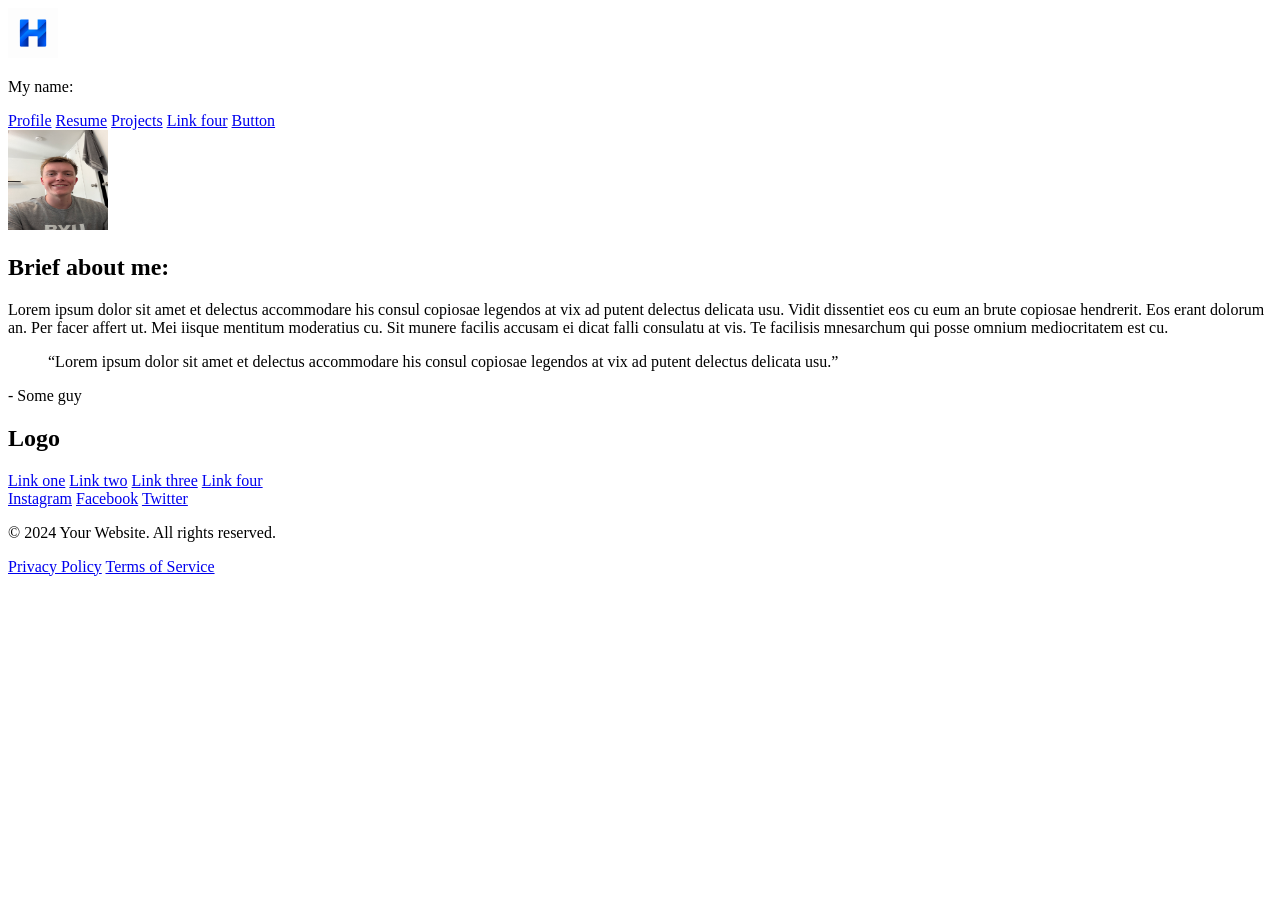
==== profile.portal/index.html @ 752df91f "week 2 check in" ====
<!DOCTYPE html>
<html lang="en">
<head>
    <meta charset="UTF-8">
    <meta name="viewport" content="width=device-width, initial-scale=1.0">

    <title>My Portfolio</title>
    <link rel="stylesheet" href="style.css">
</head>

<body>

    <header class="site-header">
        <a href="#" class="logo-image">
            <img src="images/logo.png" alt="Logo" wideth="50" height="50">
        </a>

        <p class="name">My name:</p>

        <nav class="main-navigation">
            <a href="#profile">Profile</a>
            <a href="#resume">Resume</a>
            <a href="#projects">Projects</a>
            <a href="#contact">Link four</a>
            <a href="#contact" class="header-button">Button</a>
        </nav>
    </header>

    <main>

        <section class="profile-section" id="profile">
            <div class="image-container">
                <img src="images/profile pic.png" alt="A picture of me" width="100" height="100">
            </div>

            <div class="about-section">
                <h1>Brief about me:</h1>

                <p>
                    Lorem ipsum dolor sit amet et delectus accommodare his consul
                    copiosae legendos at vix ad putent delectus delicata usu.
                    Vidit dissentiet eos cu eum an brute copiosae hendrerit.
                    Eos erant dolorum an. Per facer affert ut. Mei iisque
                    mentitum moderatius cu. Sit munere facilis accusam ei dicat
                    falli consulatu at vis. Te facilisis mnesarchum qui posse
                    omnium mediocritatem est cu.
                </p>
            </div>
        </section>

        <section class="quote-section">
            <blockquote>
                “Lorem ipsum dolor sit amet et delectus accommodare his consul
                copiosae legendos at vix ad putent delectus delicata usu.”
            </blockquote>

            <p class="quote-author">- Some guy</p>

        </section>

    </main>

    <footer class="site-footer" id="contact">

        <div class="footer-top">
            <h2>Logo</h2>

            <nav class="footer-navigation">
                <a href="#">Link one</a>
                <a href="#">Link two</a>
                <a href="#">Link three</a>
                <a href="#">Link four</a>
            </nav>

            <div class="social-links">
                <a href="#" aria-label="Instagram">Instagram</a>
                <a href="#" aria-label="Facebook">Facebook</a>
                <a href="#" aria-label="Twitter">Twitter</a>
            </div>
        </div>

        <div class="footer-bottom">
            <p>© 2024 Your Website. All rights reserved.</p>
            <a href="#">Privacy Policy</a>
            <a href="#">Terms of Service</a>
        </div>

    </footer>

</body>
</html>
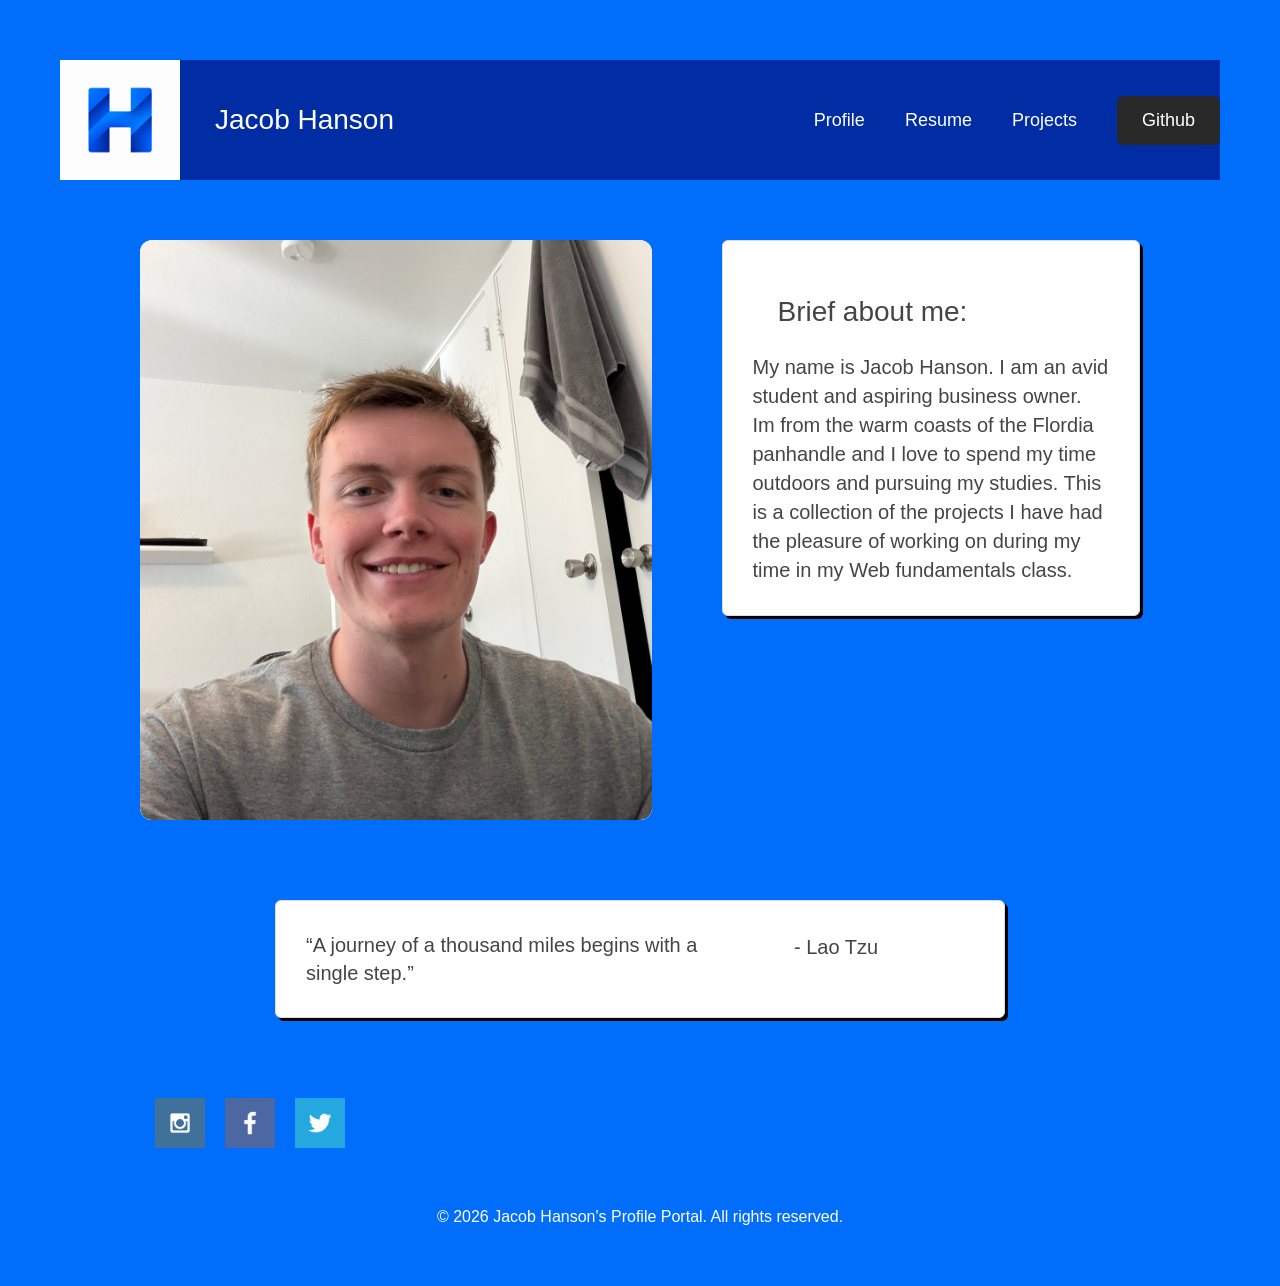
==== commit 3bc17593: "Profile page css" ====
--- a/profile.portal/index.html
+++ b/profile.portal/index.html
@@ -15,14 +15,13 @@
             <img src="images/logo.png" alt="Logo" wideth="50" height="50">
         </a>
 
-        <p class="name">My name:</p>
+        <p class="name">Jacob Hanson</p>
 
         <nav class="main-navigation">
             <a href="#profile">Profile</a>
             <a href="#resume">Resume</a>
             <a href="#projects">Projects</a>
-            <a href="#contact">Link four</a>
-            <a href="#contact" class="header-button">Button</a>
+            <a href="#contact" class="header-button">Github</a>
         </nav>
     </header>
 
@@ -37,24 +36,21 @@
                 <h1>Brief about me:</h1>
 
                 <p>
-                    Lorem ipsum dolor sit amet et delectus accommodare his consul
-                    copiosae legendos at vix ad putent delectus delicata usu.
-                    Vidit dissentiet eos cu eum an brute copiosae hendrerit.
-                    Eos erant dolorum an. Per facer affert ut. Mei iisque
-                    mentitum moderatius cu. Sit munere facilis accusam ei dicat
-                    falli consulatu at vis. Te facilisis mnesarchum qui posse
-                    omnium mediocritatem est cu.
+                    My name is Jacob Hanson. I am an avid student and aspiring business owner. 
+                    Im from the warm coasts of the Flordia panhandle and I love to spend my time 
+                    outdoors and pursuing my studies. This is a collection of the projects I have had 
+                    the pleasure of working on during my time in my Web fundamentals class.
+
                 </p>
             </div>
         </section>
 
         <section class="quote-section">
             <blockquote>
-                “Lorem ipsum dolor sit amet et delectus accommodare his consul
-                copiosae legendos at vix ad putent delectus delicata usu.”
+                “A journey of a thousand miles begins with a single step.”
             </blockquote>
 
-            <p class="quote-author">- Some guy</p>
+            <p class="quote-author">- Lao Tzu</p>
 
         </section>
 
@@ -63,26 +59,24 @@
     <footer class="site-footer" id="contact">
 
         <div class="footer-top">
-            <h2>Logo</h2>
-
-            <nav class="footer-navigation">
-                <a href="#">Link one</a>
-                <a href="#">Link two</a>
-                <a href="#">Link three</a>
-                <a href="#">Link four</a>
-            </nav>
 
             <div class="social-links">
-                <a href="#" aria-label="Instagram">Instagram</a>
-                <a href="#" aria-label="Facebook">Facebook</a>
-                <a href="#" aria-label="Twitter">Twitter</a>
-            </div>
+    <a href="https://www.instagram.com/hansojh257" target="_blank" rel="noopener noreferrer">
+        <img src="images/instagram.png" alt="Instagram">
+    </a>
+
+    <a href="https://www.facebook.com/jacob.hanson.469067" target="_blank" rel="noopener noreferrer">
+        <img src="images/facebook.png" alt="Facebook">
+    </a>
+
+    <a href="https://www.twitter.com" target="_blank" rel="noopener noreferrer">
+        <img src="images/twitter.png" alt="Twitter">
+    </a>
+</div>
         </div>
 
         <div class="footer-bottom">
-            <p>© 2024 Your Website. All rights reserved.</p>
-            <a href="#">Privacy Policy</a>
-            <a href="#">Terms of Service</a>
+            <p>© 2026 Jacob Hanson's Profile Portal. All rights reserved.</p>
         </div>
 
     </footer>
--- a/profile.portal/style.css
+++ b/profile.portal/style.css
@@ -0,0 +1,220 @@
+* {
+    box-sizing: border-box;
+}
+body {
+    margin: 0;
+    padding: 60px;
+    background-color: #006EFB;
+    color: #454545;
+    font-family: Arial, sans-serif;
+}
+.site-header {
+    display: grid;
+    grid-template-columns: 120px 1fr auto;
+    align-items: center;
+    gap: 35px;
+    margin-bottom: 60px;
+    background-color: #002DA3;
+}
+.logo-image {
+    display: block;
+    width: 120px;
+    height: 120px;
+    background-color: #FFFFFF;
+}
+.logo-image img {
+    width: 100%;
+    height: 100%;
+    object-fit: cover;
+}
+.name {
+    margin: 0;
+    font-size: 28px;
+    color: white;
+}
+.main-navigation {
+    display: flex;
+    align-items: center;
+    gap: 40px;
+}
+a {
+    color: white;
+    text-decoration: none;
+    font-size: 18px;
+}
+a:hover {
+    text-decoration: underline;
+}
+.header-button {
+    padding: 14px 25px;
+    background-color: #292929;
+    color: white;
+    border-radius: 6px;
+}
+.header-button:hover {
+    text-decoration: none;
+    background-color: #555555;
+}
+.profile-section {
+    display: grid;
+    grid-template-columns: 1.1fr 0.9fr;
+    gap: 70px;
+    align-items: start;
+    max-width: 1000px;
+    margin: 0 auto 80px;
+}
+.image-container {
+    width: 100%;
+    height: 580px;
+    background-color: #FFFFFF;
+    border-radius: 12px;
+    overflow: hidden;
+}
+.image-container img {
+    width: 100%;
+    height: 100%;
+    object-fit: cover;
+    border-radius: 12px;
+}
+.about-section h1 {
+    margin: 25px;
+    font-size: 28px;
+    font-weight: normal;
+}
+.about-section p {
+    margin: 0;
+    font-size: 20px;
+    line-height: 1.45;
+}
+.about-section {
+    background-color: white;
+    padding: 30px;
+    border: 1px solid #dddddd;
+    border-radius: 6px;
+    box-shadow: 3px 3px 0 black;
+}
+.quote-section {
+    display: grid;
+    grid-template-columns: 1fr 180px;
+    gap: 70px;
+    max-width: 730px;
+    margin: 0 auto 80px;
+    align-items: start;
+    background-color: white;
+    padding: 30px;
+    border: 1px solid #dddddd;
+    border-radius: 6px;
+    box-shadow: 3px 3px 0 black;
+}
+.quote-section blockquote {
+    margin: 0;
+    font-size: 20px;
+    line-height: 1.4;
+}
+.quote-author {
+    margin: 5px 0 0;
+    font-size: 20px;
+}
+.background-note {
+    margin: 0;
+    font-size: 18px;
+    line-height: 1.4;
+}
+.site-footer {
+    max-width: 1120px;
+    margin: 0 auto;
+}
+.footer-top {
+    display: grid;
+    grid-template-columns: 1fr 2fr 1fr;
+    align-items: center;
+    gap: 30px;
+    margin-bottom: 55px;
+}
+.footer-top h2 {
+    margin: 0;
+    font-size: 30px;
+}
+.footer-navigation {
+    display: flex;
+    justify-content: center;
+    gap: 35px;
+}
+.social-links {
+    display: flex;
+    justify-content: flex-end;
+    gap: 20px;
+}
+.social-links img {
+    width: 50px;
+    height: 50px;
+    object-fit: contain;
+}
+.social-links img:hover {
+    opacity: 0.7;
+}
+.footer-bottom {
+    display: flex;
+    justify-content: center;
+    align-items: center;
+    gap: 45px;
+    color: white;
+    font-size: 16px;
+}
+.footer-bottom p {
+    margin: 0;
+}
+.footer-bottom a {
+    color: white;
+    font-size: 16px;
+}
+@media (max-width: 800px) {
+    body {
+        padding: 25px;
+    }
+
+    .site-header {
+        grid-template-columns: 1fr;
+        text-align: center;
+    }
+
+    .logo-image {
+        margin: 0 auto;
+    }
+
+    .main-navigation {
+        justify-content: center;
+        flex-wrap: wrap;
+        gap: 20px;
+    }
+
+    .profile-section {
+        grid-template-columns: 1fr;
+        gap: 35px;
+    }
+
+    .image-container {
+        height: 400px;
+    }
+
+    .quote-section {
+        grid-template-columns: 1fr;
+        gap: 20px;
+    }
+
+    .footer-top {
+        grid-template-columns: 1fr;
+        text-align: center;
+    }
+
+    .footer-navigation,
+    .social-links {
+        justify-content: center;
+        flex-wrap: wrap;
+    }
+
+    .footer-bottom {
+        flex-wrap: wrap;
+        gap: 20px;
+    }
+}
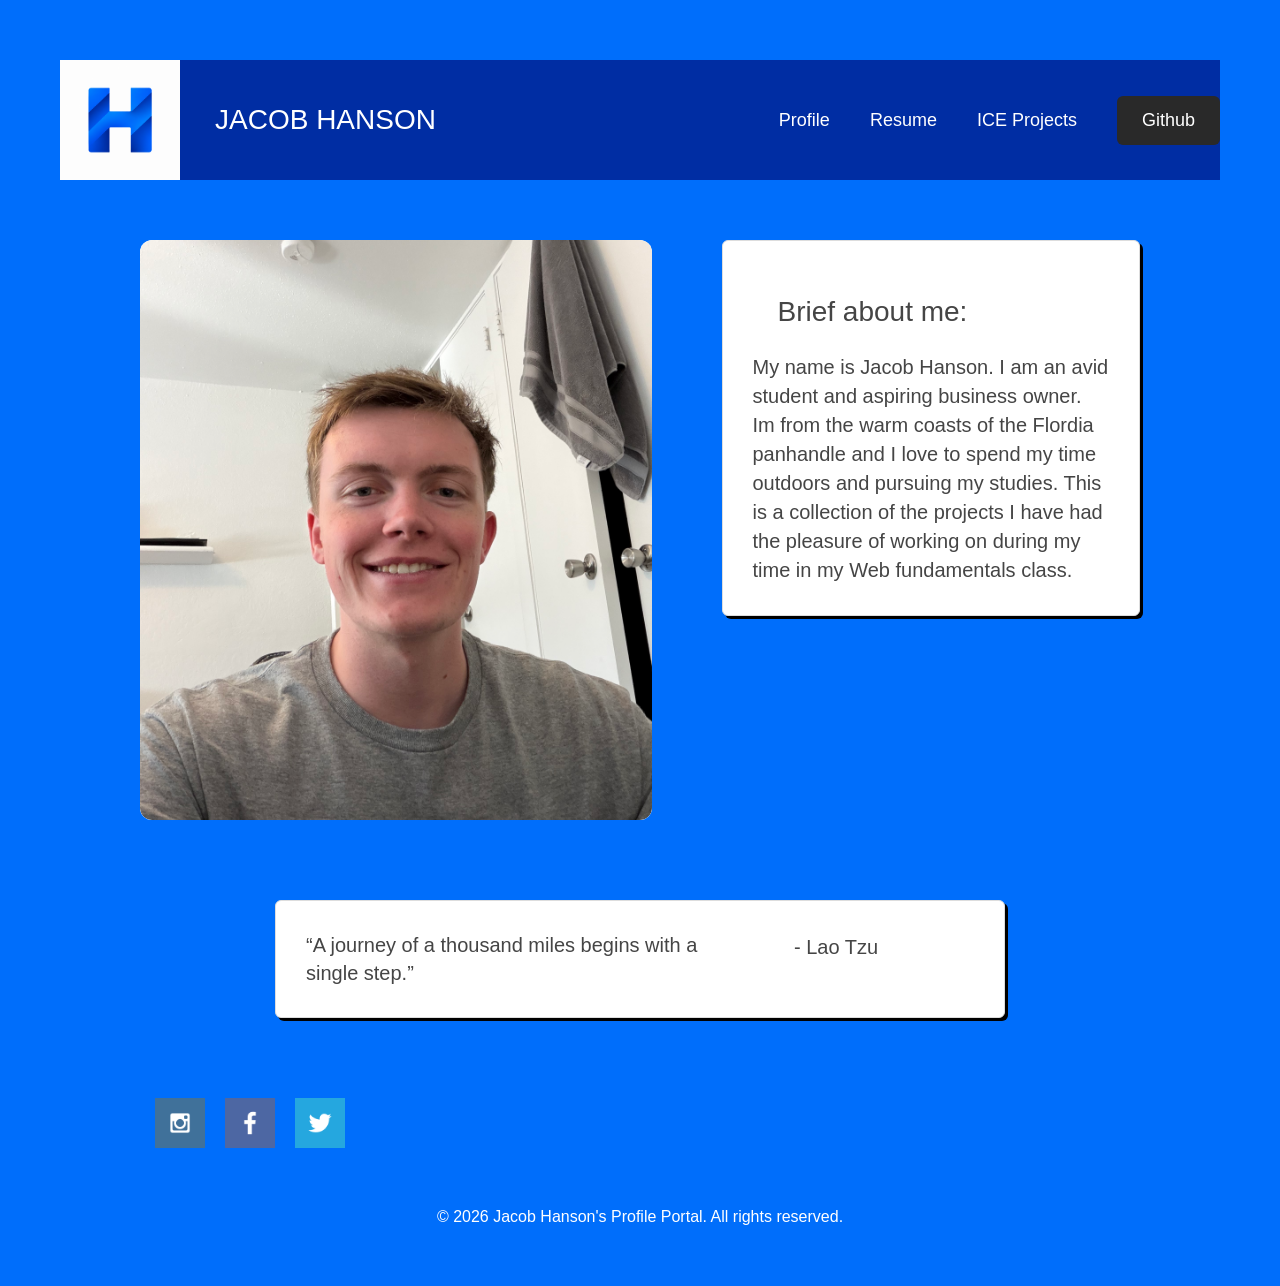
==== commit 6bacc38c: "Button bugs" ====
--- a/profile.portal/index.html
+++ b/profile.portal/index.html
@@ -15,12 +15,12 @@
             <img src="images/logo.png" alt="Logo" wideth="50" height="50">
         </a>
 
-        <p class="name">Jacob Hanson</p>
+        <p class="name">JACOB HANSON</p>
 
         <nav class="main-navigation">
-            <a href="#profile">Profile</a>
+            <a href="https://jacobhh25.github.io/wdd130/profile.portal/index.html">Profile</a>
             <a href="#resume">Resume</a>
-            <a href="#projects">Projects</a>
+            <a href="https://jacobhh25.github.io/wdd130/profile.portal/ice.html">ICE Projects</a>
             <a href="#contact" class="header-button">Github</a>
         </nav>
     </header>
--- a/profile.portal/style.css
+++ b/profile.portal/style.css
@@ -217,4 +217,23 @@
         flex-wrap: wrap;
         gap: 20px;
     }
+}
+.portal-buttons {
+    display: grid;
+    grid-template-columns: 1fr;
+    gap: 15px;
+    width: 220px;
+    margin: 50px auto;
+}
+.portal-button {
+    padding: 15px;
+    background-color: #0642a5;
+    color: white;
+    text-align: center;
+    text-decoration: none;
+    border-radius: 8px;
+    font-size: 18px;
+}
+.portal-button:hover {
+    background-color: #082d70;
 }
